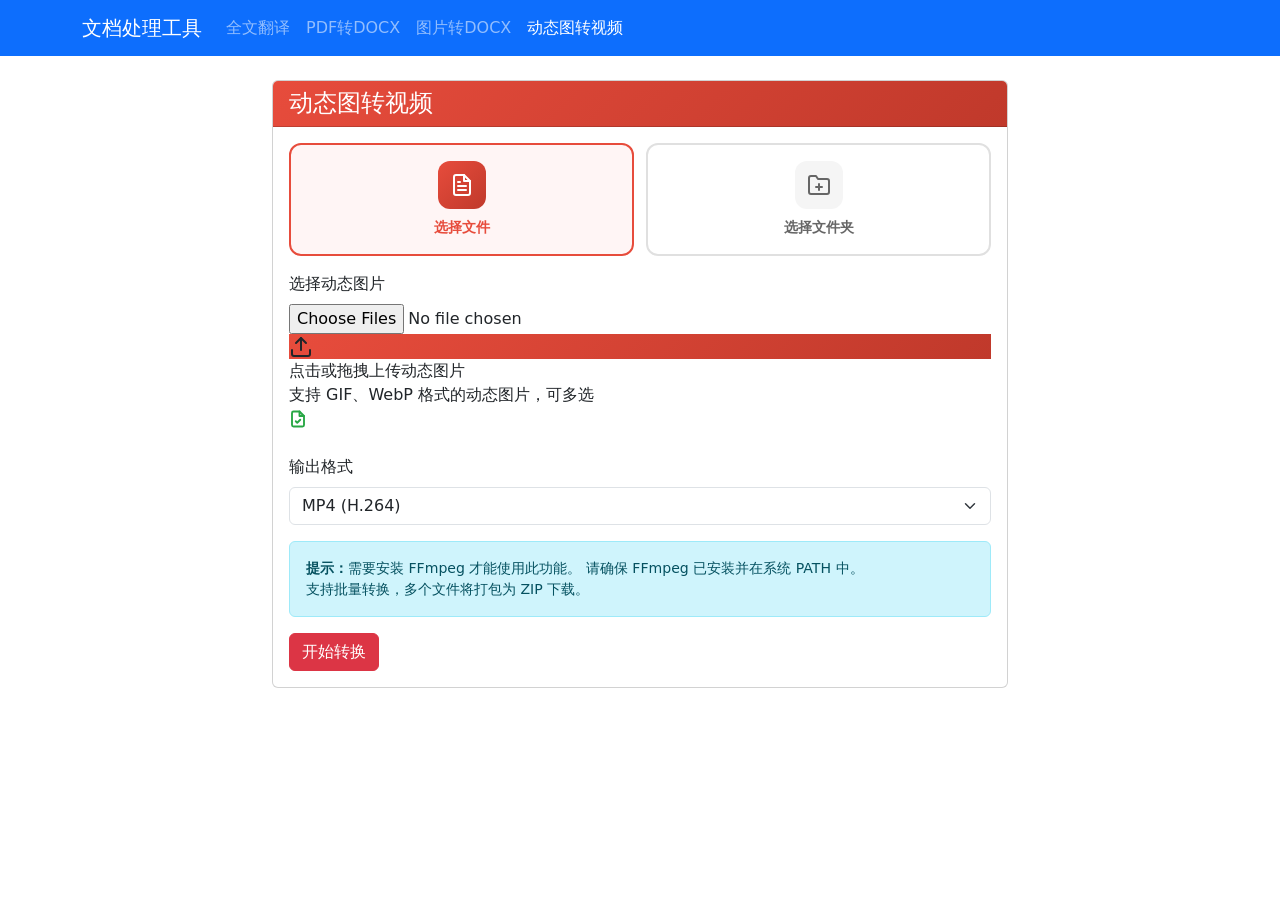
==== src/main/resources/templates/anim-to-video.html @ f3c0b9a6 "1、新增动态图转换视频的功能模块 2、修复若干bug 3、新增账号登录功能" ====
<!DOCTYPE html>
<html lang="zh-CN" xmlns:th="http://www.thymeleaf.org">
<head>
    <meta charset="UTF-8">
    <meta name="viewport" content="width=device-width, initial-scale=1.0, maximum-scale=1.0, user-scalable=no">
    <title>动态图转视频 - 文档处理工具</title>
    <link href="https://cdn.jsdelivr.net/npm/bootstrap@5.3.0/dist/css/bootstrap.min.css" rel="stylesheet">
    <link href="/css/style.css" rel="stylesheet">
    <style>
        .preview-grid {
            display: flex;
            flex-wrap: wrap;
            gap: 8px;
            margin-top: 0.5rem;
        }
        .preview-item {
            position: relative;
            width: 80px;
            height: 80px;
            border-radius: 8px;
            overflow: hidden;
            border: 2px solid #e0e0e0;
        }
        .preview-item img {
            width: 100%;
            height: 100%;
            object-fit: cover;
        }
        .preview-item .preview-name {
            position: absolute;
            bottom: 0;
            left: 0;
            right: 0;
            background: rgba(0,0,0,0.6);
            color: #fff;
            font-size: 0.55rem;
            padding: 1px 3px;
            white-space: nowrap;
            overflow: hidden;
            text-overflow: ellipsis;
        }
        .file-count-badge {
            display: inline-block;
            background: #667eea;
            color: #fff;
            border-radius: 12px;
            padding: 0.15em 0.6em;
            font-size: 0.8rem;
            font-weight: 600;
            margin-left: 0.4rem;
        }
        .mode-switch {
            display: flex;
            gap: 12px;
        }
        .mode-btn {
            flex: 1;
            padding: 1rem;
            border: 2px solid #e0e0e0;
            border-radius: 12px;
            background: #fff;
            color: #666;
            font-weight: 600;
            font-size: 0.9rem;
            cursor: pointer;
            transition: all 0.3s;
            display: flex;
            flex-direction: column;
            align-items: center;
            gap: 8px;
        }
        .mode-btn .mode-icon {
            width: 48px;
            height: 48px;
            border-radius: 12px;
            display: flex;
            align-items: center;
            justify-content: center;
            background: #f5f5f5;
            transition: all 0.3s;
        }
        .mode-btn.active {
            border-color: #e74c3c;
            color: #e74c3c;
            background: #fff5f5;
        }
        .mode-btn.active .mode-icon {
            background: linear-gradient(135deg, #e74c3c, #c0392b);
            color: #fff;
        }
        .mode-btn:hover:not(.active) {
            border-color: #e74c3c;
            color: #e74c3c;
            background: #fff5f5;
        }
        .mode-btn:hover:not(.active) .mode-icon {
            background: #fee;
        }
        .format-filter {
            display: flex;
            gap: 10px;
        }
        .format-tag {
            display: none;
        }
        .format-tag + label {
            display: inline-flex;
            align-items: center;
            gap: 6px;
            padding: 8px 16px;
            border: 2px solid #e0e0e0;
            border-radius: 8px;
            cursor: pointer;
            font-weight: 600;
            font-size: 0.88rem;
            color: #666;
            background: #fff;
            transition: all 0.2s;
            user-select: none;
        }
        .format-tag + label:hover {
            border-color: #e74c3c;
            color: #e74c3c;
        }
        .format-tag:checked + label {
            border-color: #e74c3c;
            background: #e74c3c;
            color: #fff;
        }
        .folder-input-group {
            display: flex;
            border: 2px solid #e0e0e0;
            border-radius: 10px;
            overflow: hidden;
            transition: border-color 0.2s;
        }
        .folder-input-group:focus-within {
            border-color: #e74c3c;
        }
        .folder-input-group .form-control {
            border: none;
            border-radius: 0;
            padding: 12px 16px;
            font-size: 0.9rem;
        }
        .folder-input-group .form-control:focus {
            box-shadow: none;
        }
        .folder-input-group .btn-folder {
            background: linear-gradient(135deg, #e74c3c, #c0392b);
            color: #fff;
            border: none;
            padding: 12px 20px;
            font-weight: 600;
            font-size: 0.88rem;
            cursor: pointer;
            transition: all 0.2s;
            white-space: nowrap;
        }
        .folder-input-group .btn-folder:hover {
            background: linear-gradient(135deg, #c0392b, #a93226);
        }
        .progress-bar-container {
            display: none;
            margin-top: 1rem;
        }
        .progress-bar-container .progress {
            height: 24px;
            border-radius: 12px;
        }
        .batch-progress-text {
            font-size: 0.85rem;
            color: #555;
            margin-top: 0.3rem;
        }
    </style>
</head>
<body>
    <nav class="navbar navbar-expand-lg navbar-dark bg-primary">
        <div class="container">
            <a class="navbar-brand" href="/">文档处理工具</a>
            <button class="navbar-toggler" type="button" data-bs-toggle="collapse"
                    data-bs-target="#navbarNav" aria-controls="navbarNav"
                    aria-expanded="false" aria-label="切换导航">
                <span class="navbar-toggler-icon"></span>
            </button>
            <div class="collapse navbar-collapse" id="navbarNav">
                <div class="navbar-nav">
                    <a class="nav-link" href="/translate">全文翻译</a>
                    <a class="nav-link" href="/pdf-convert">PDF转DOCX</a>
                    <a class="nav-link" href="/ocr">图片转DOCX</a>
                    <a class="nav-link active" href="/anim-to-video">动态图转视频</a>
                </div>
            </div>
        </div>
    </nav>

    <div class="container mt-3 mt-md-4">
        <div class="row justify-content-center">
            <div class="col-md-8">
                <div class="card">
                    <div class="card-header" style="background: linear-gradient(135deg, #e74c3c, #c0392b); color: #fff;">
                        <h4 class="mb-0">动态图转视频</h4>
                    </div>
                    <div class="card-body">
                        <!-- 模式切换 -->
                        <div class="mb-3">
                            <div class="mode-switch">
                                <button type="button" class="mode-btn active" id="modeFileBtn" onclick="switchMode('file')">
                                    <div class="mode-icon">
                                        <svg width="24" height="24" viewBox="0 0 24 24" fill="none" stroke="currentColor" stroke-width="2" stroke-linecap="round" stroke-linejoin="round"><path d="M14 2H6a2 2 0 0 0-2 2v16a2 2 0 0 0 2 2h12a2 2 0 0 0 2-2V8z"/><polyline points="14 2 14 8 20 8"/><line x1="16" y1="13" x2="8" y2="13"/><line x1="16" y1="17" x2="8" y2="17"/><polyline points="10 9 9 9 8 9"/></svg>
                                    </div>
                                    选择文件
                                </button>
                                <button type="button" class="mode-btn" id="modeFolderBtn" onclick="switchMode('folder')">
                                    <div class="mode-icon">
                                        <svg width="24" height="24" viewBox="0 0 24 24" fill="none" stroke="currentColor" stroke-width="2" stroke-linecap="round" stroke-linejoin="round"><path d="M22 19a2 2 0 0 1-2 2H4a2 2 0 0 1-2-2V5a2 2 0 0 1 2-2h5l2 3h9a2 2 0 0 1 2 2z"/><line x1="12" y1="11" x2="12" y2="17"/><line x1="9" y1="14" x2="15" y2="14"/></svg>
                                    </div>
                                    选择文件夹
                                </button>
                            </div>
                        </div>

                        <form id="convertForm">
                            <!-- 文件模式 -->
                            <div id="fileModeArea">
                                <div class="mb-3">
                                    <label class="form-label">
                                        <span id="fileLabel">选择动态图片</span>
                                        <span id="fileCount"></span>
                                    </label>
                                    <div class="file-upload-area" id="uploadArea">
                                        <input type="file" id="fileInput" name="files" accept=".gif,.webp" multiple>
                                        <div class="file-upload-icon" style="background: linear-gradient(135deg, #e74c3c, #c0392b);">
                                            <svg width="24" height="24" viewBox="0 0 24 24" fill="none" stroke="currentColor" stroke-width="2" stroke-linecap="round" stroke-linejoin="round"><path d="M21 15v4a2 2 0 0 1-2 2H5a2 2 0 0 1-2-2v-4"/><polyline points="17 8 12 3 7 8"/><line x1="12" y1="3" x2="12" y2="15"/></svg>
                                        </div>
                                        <div class="upload-label" id="uploadLabel">点击或拖拽上传动态图片</div>
                                        <div class="upload-hint" id="uploadHint">支持 GIF、WebP 格式的动态图片，可多选</div>
                                        <div class="file-selected" id="fileSelected">
                                            <svg width="18" height="18" viewBox="0 0 24 24" fill="none" stroke="#28a745" stroke-width="2.5" stroke-linecap="round" stroke-linejoin="round"><path d="M14 2H6a2 2 0 0 0-2 2v16a2 2 0 0 0 2 2h12a2 2 0 0 0 2-2V8z"/><polyline points="14 2 14 8 20 8"/><polyline points="9 15 11 17 15 13"/></svg>
                                            <span id="fileName"></span>
                                        </div>
                                    </div>
                                    <div id="previewGrid" class="preview-grid"></div>
                                </div>
                            </div>

                            <!-- 文件夹模式 -->
                            <div id="folderModeArea" style="display: none;">
                                <div class="mb-3">
                                    <label class="form-label">选择文件夹</label>
                                    <div class="folder-input-group">
                                        <input type="text" class="form-control" id="folderPath" placeholder="点击右侧按钮选择文件夹" readonly>
                                        <button class="btn-folder" type="button" id="pickFolderBtn">选择文件夹</button>
                                    </div>
                                    <div class="form-text" id="folderInfo"></div>
                                </div>
                                <div class="mb-3">
                                    <label class="form-label">动态图格式过滤</label>
                                    <div class="format-filter">
                                        <div>
                                            <input type="checkbox" class="format-tag" id="filterGif" value="gif" checked>
                                            <label for="filterGif">GIF</label>
                                        </div>
                                        <div>
                                            <input type="checkbox" class="format-tag" id="filterWebp" value="webp" checked>
                                            <label for="filterWebp">WebP</label>
                                        </div>
                                    </div>
                                </div>
                            </div>

                            <div class="mb-3">
                                <label class="form-label">输出格式</label>
                                <select class="form-select" id="outputFormat" name="format">
                                    <option value="mp4" selected>MP4 (H.264)</option>
                                    <option value="avi">AVI (MPEG-4)</option>
                                    <option value="webm">WebM (VP9)</option>
                                </select>
                            </div>

                            <div class="mb-3">
                                <div class="alert alert-info" style="font-size:0.88rem;" id="hintAlert">
                                    <strong>提示：</strong>需要安装 FFmpeg 才能使用此功能。
                                    请确保 FFmpeg 已安装并在系统 PATH 中。
                                    <br>支持批量转换，多个文件将打包为 ZIP 下载。
                                </div>
                            </div>

                            <button type="submit" class="btn btn-danger" id="submitBtn">
                                开始转换
                            </button>
                        </form>

                        <div id="result" class="mt-4" style="display: none;">
                            <div class="alert alert-success">
                                <h5>转换完成!</h5>
                                <p id="resultText"></p>
                            </div>
                        </div>

                        <div id="error" class="mt-4" style="display: none;">
                            <div class="alert alert-danger">
                                <h5>转换失败</h5>
                                <p id="errorText"></p>
                            </div>
                        </div>

                        <div id="loading" class="mt-4" style="display: none;">
                            <div class="text-center">
                                <div class="spinner-border text-danger" role="status">
                                    <span class="visually-hidden">处理中...</span>
                                </div>
                                <p class="mt-2" id="loadingText">正在转换中，请稍候...</p>
                            </div>
                        </div>
                    </div>
                </div>
            </div>
        </div>
    </div>

    <script src="https://cdn.jsdelivr.net/npm/bootstrap@5.3.0/dist/js/bootstrap.bundle.min.js"></script>
    <script>
        let currentMode = 'file';
        let selectedFiles = [];
        let directoryHandle = null;

        function getAllowedExts() {
            const exts = [];
            if (document.getElementById('filterGif').checked) exts.push('.gif');
            if (document.getElementById('filterWebp').checked) exts.push('.webp');
            return exts;
        }

        function switchMode(mode) {
            currentMode = mode;
            const modeFileBtn = document.getElementById('modeFileBtn');
            const modeFolderBtn = document.getElementById('modeFolderBtn');
            const fileModeArea = document.getElementById('fileModeArea');
            const folderModeArea = document.getElementById('folderModeArea');
            const hintAlert = document.getElementById('hintAlert');

            if (mode === 'folder') {
                modeFileBtn.classList.remove('active');
                modeFolderBtn.classList.add('active');
                fileModeArea.style.display = 'none';
                folderModeArea.style.display = 'block';
                hintAlert.innerHTML = '<strong>提示：</strong>需要安装 FFmpeg。选择文件夹后，转换结果将保存到该文件夹下的 converted_video 子目录。';
            } else {
                modeFileBtn.classList.add('active');
                modeFolderBtn.classList.remove('active');
                fileModeArea.style.display = 'block';
                folderModeArea.style.display = 'none';
                hintAlert.innerHTML = '<strong>提示：</strong>需要安装 FFmpeg 才能使用此功能。请确保 FFmpeg 已安装并在系统 PATH 中。<br>支持批量转换，多个文件将打包为 ZIP 下载。';
            }

            selectedFiles = [];
            directoryHandle = null;
            document.getElementById('fileInput').value = '';
            document.getElementById('folderPath').value = '';
            document.getElementById('folderInfo').textContent = '';
            updateFileDisplay();
        }

        // 文件夹选择器
        document.getElementById('pickFolderBtn').addEventListener('click', async function() {
            try {
                directoryHandle = await window.showDirectoryPicker({ mode: 'readwrite' });

                // 检查权限
                const perm = await directoryHandle.requestPermission({ mode: 'readwrite' });
                if (perm !== 'granted') {
                    alert('需要文件夹读写权限');
                    directoryHandle = null;
                    return;
                }

                document.getElementById('folderPath').value = directoryHandle.name;

                // 统计文件夹中的动态图文件
                const allowedExts = getAllowedExts();
                let count = 0;
                for await (const entry of directoryHandle.values()) {
                    if (entry.kind === 'file') {
                        const name = entry.name.toLowerCase();
                        if (allowedExts.some(ext => name.endsWith(ext))) {
                            count++;
                        }
                    }
                }
                const extNames = allowedExts.map(e => e.replace('.', '').toUpperCase()).join('、');
                document.getElementById('folderInfo').textContent = '已选择文件夹，包含 ' + count + ' 个 ' + extNames + ' 文件';
                selectedFiles = count;
            } catch (e) {
                if (e.name !== 'AbortError') {
                    alert('无法访问文件夹: ' + e.message);
                }
            }
        });

        // 文件选择
        document.getElementById('fileInput').addEventListener('change', function() {
            const files = Array.from(this.files);
            selectedFiles = files.filter(f => {
                const name = f.name.toLowerCase();
                return name.endsWith('.gif') || name.endsWith('.webp');
            });

            if (selectedFiles.length === 0 && files.length > 0) {
                alert('所选文件夹中没有找到 GIF 或 WebP 格式的动态图片');
                this.value = '';
                return;
            }

            updateFileDisplay();
        });

        function updateFileDisplay() {
            const area = document.getElementById('uploadArea');
            const fileNameEl = document.getElementById('fileName');
            const fileCountEl = document.getElementById('fileCount');
            const previewGrid = document.getElementById('previewGrid');

            if (Array.isArray(selectedFiles) && selectedFiles.length > 0) {
                area.classList.add('has-file');
                if (selectedFiles.length === 1) {
                    fileNameEl.textContent = selectedFiles[0].name;
                } else {
                    fileNameEl.textContent = '已选择 ' + selectedFiles.length + ' 个文件';
                }
                fileCountEl.innerHTML = '<span class="file-count-badge">' + selectedFiles.length + ' 个文件</span>';

                previewGrid.innerHTML = '';
                selectedFiles.slice(0, 20).forEach(file => {
                    const item = document.createElement('div');
                    item.className = 'preview-item';
                    const img = document.createElement('img');
                    img.src = URL.createObjectURL(file);
                    img.onload = () => URL.revokeObjectURL(img.src);
                    const nameDiv = document.createElement('div');
                    nameDiv.className = 'preview-name';
                    nameDiv.textContent = file.name;
                    item.appendChild(img);
                    item.appendChild(nameDiv);
                    previewGrid.appendChild(item);
                });
                if (selectedFiles.length > 20) {
                    const more = document.createElement('div');
                    more.style.cssText = 'display:flex;align-items:center;font-size:0.8rem;color:#888;';
                    more.textContent = '...还有 ' + (selectedFiles.length - 20) + ' 个文件';
                    previewGrid.appendChild(more);
                }
            } else {
                area.classList.remove('has-file');
                fileCountEl.innerHTML = '';
                previewGrid.innerHTML = '';
            }
        }

        // 拖拽支持
        const area = document.getElementById('uploadArea');
        area.addEventListener('dragover', function(e) {
            e.preventDefault();
            area.classList.add('dragover');
        });
        area.addEventListener('dragleave', function() {
            area.classList.remove('dragover');
        });
        area.addEventListener('drop', function(e) {
            e.preventDefault();
            area.classList.remove('dragover');
            const files = Array.from(e.dataTransfer.files);
            selectedFiles = files.filter(f => {
                const name = f.name.toLowerCase();
                return name.endsWith('.gif') || name.endsWith('.webp');
            });
            if (selectedFiles.length === 0 && files.length > 0) {
                alert('拖入的文件中没有 GIF 或 WebP 格式的动态图片');
                return;
            }
            updateFileDisplay();
        });

        // 文件夹模式：读取文件、上传、写回结果
        async function handleFolderConvert() {
            if (!directoryHandle) {
                alert('请先选择文件夹');
                return;
            }

            const format = document.getElementById('outputFormat').value;
            const resultDiv = document.getElementById('result');
            const errorDiv = document.getElementById('error');
            const loadingDiv = document.getElementById('loading');
            const submitBtn = document.getElementById('submitBtn');
            const loadingText = document.getElementById('loadingText');

            resultDiv.style.display = 'none';
            errorDiv.style.display = 'none';
            loadingDiv.style.display = 'block';
            submitBtn.disabled = true;
            loadingText.textContent = '正在扫描文件夹...';

            try {
                // 读取文件夹中的动态图文件，跳过空文件
                const allowedExts = getAllowedExts();
                if (allowedExts.length === 0) {
                    throw new Error('请至少选择一种动态图格式');
                }
                const files = [];
                for await (const entry of directoryHandle.values()) {
                    if (entry.kind === 'file') {
                        const name = entry.name.toLowerCase();
                        if (allowedExts.some(ext => name.endsWith(ext))) {
                            const file = await entry.getFile();
                            if (file.size > 0) {
                                files.push({ name: entry.name, file, handle: entry });
                            }
                        }
                    }
                }

                if (files.length === 0) {
                    const extNames = allowedExts.map(e => e.replace('.', '').toUpperCase()).join('、');
                    throw new Error('文件夹中没有 ' + extNames + ' 文件');
                }

                loadingText.textContent = '正在转换 ' + files.length + ' 个文件...';

                // 逐个转换并写回
                let successCount = 0;
                const outDirName = 'converted_video';
                const outDirHandle = await directoryHandle.getDirectoryHandle(outDirName, { create: true });

                for (const { name, file } of files) {
                    const baseName = name.substring(0, name.lastIndexOf('.'));
                    const ext = format === 'webm' ? 'webm' : format === 'avi' ? 'avi' : 'mp4';
                    const outFileName = baseName + '.' + ext;

                    // 检查是否已转换过
                    try {
                        const existingHandle = await outDirHandle.getFileHandle(outFileName);
                        const existingFile = await existingHandle.getFile();
                        if (existingFile.size > 0) {
                            successCount++;
                            continue;
                        }
                    } catch (e) {
                        // 文件不存在，继续转换
                    }

                    loadingText.textContent = '正在转换 (' + (successCount + 1) + '/' + files.length + '): ' + name;

                    // 读取文件内容并重新构建，确保可传输
                    const buffer = await file.arrayBuffer();
                    const uint8 = new Uint8Array(buffer);
                    const newFile = new File([uint8], name, { type: file.type || 'image/webp' });

                    const formData = new FormData();
                    formData.append('files', newFile);
                    formData.append('format', format);

                    const resp = await fetch('/api/anim-to-video', { method: 'POST', body: formData });
                    if (!resp.ok) {
                        const errText = await resp.text();
                        let errMsg = '转换失败';
                        try { errMsg = JSON.parse(errText).errorMessage || errMsg; } catch(e) {}
                        throw new Error(name + ': ' + errMsg);
                    }

                    const resultBlob = await resp.blob();

                    const outFileHandle = await outDirHandle.getFileHandle(outFileName, { create: true });
                    const writable = await outFileHandle.createWritable();
                    await writable.write(resultBlob);
                    await writable.close();
                    successCount++;
                }

                loadingDiv.style.display = 'none';
                submitBtn.disabled = false;
                resultDiv.style.display = 'block';
                document.getElementById('resultText').textContent =
                    '成功转换 ' + successCount + ' 个文件，已保存到 ' + outDirName + ' 目录';

            } catch (err) {
                loadingDiv.style.display = 'none';
                submitBtn.disabled = false;
                errorDiv.style.display = 'block';
                document.getElementById('errorText').textContent = err.message || '请求失败';
            }
        }

        // 表单提交
        document.getElementById('convertForm').addEventListener('submit', function(e) {
            e.preventDefault();

            // 文件夹模式走独立流程
            if (currentMode === 'folder') {
                handleFolderConvert();
                return;
            }

            // 文件模式
            if (!Array.isArray(selectedFiles) || selectedFiles.length === 0) {
                alert('请先选择文件');
                return;
            }

            const resultDiv = document.getElementById('result');
            const errorDiv = document.getElementById('error');
            const loadingDiv = document.getElementById('loading');
            const submitBtn = document.getElementById('submitBtn');
            const loadingText = document.getElementById('loadingText');

            resultDiv.style.display = 'none';
            errorDiv.style.display = 'none';
            loadingDiv.style.display = 'block';
            submitBtn.disabled = true;

            loadingText.textContent = '正在转换 ' + selectedFiles.length + ' 个文件，请稍候...';

            const formData = new FormData();
            selectedFiles.forEach(f => formData.append('files', f));
            formData.append('format', document.getElementById('outputFormat').value);

            fetch('/api/anim-to-video', {
                method: 'POST',
                body: formData
            })
            .then(response => {
                const contentType = response.headers.get('Content-Type') || '';
                const isFileResponse = contentType.includes('application/zip')
                    || contentType.includes('video/');

                if (response.ok && isFileResponse) {
                    const disposition = response.headers.get('Content-Disposition') || '';
                    const match = disposition.match(/filename\*?=(?:UTF-8'')?([^;\n]*)/i);
                    const fileName = match ? decodeURIComponent(match[1].replace(/"/g, '')) : 'output.mp4';

                    response.blob().then(blob => {
                        const url = URL.createObjectURL(blob);
                        const a = document.createElement('a');
                        a.href = url;
                        a.download = fileName;
                        document.body.appendChild(a);
                        a.click();
                        document.body.removeChild(a);
                        URL.revokeObjectURL(url);
                    });

                    loadingDiv.style.display = 'none';
                    submitBtn.disabled = false;
                    resultDiv.style.display = 'block';
                    document.getElementById('resultText').textContent =
                        '成功转换 ' + selectedFiles.length + ' 个文件，已自动下载';
                    return;
                }

                return response.clone().text().then(text => {
                    try {
                        const data = JSON.parse(text);
                        throw new Error(data.errorMessage || '转换失败');
                    } catch (e) {
                        if (response.ok && !text.startsWith('{')) {
                            response.blob().then(blob => {
                                const url = URL.createObjectURL(blob);
                                const a = document.createElement('a');
                                a.href = url;
                                a.download = 'videos_batch.zip';
                                document.body.appendChild(a);
                                a.click();
                                document.body.removeChild(a);
                                URL.revokeObjectURL(url);
                            });
                            loadingDiv.style.display = 'none';
                            submitBtn.disabled = false;
                            resultDiv.style.display = 'block';
                            document.getElementById('resultText').textContent =
                                '成功转换，已自动下载';
                        } else {
                            throw e;
                        }
                    }
                });
            })
            .catch(err => {
                loadingDiv.style.display = 'none';
                submitBtn.disabled = false;
                errorDiv.style.display = 'block';
                document.getElementById('errorText').textContent = err.message || '请求失败';
            });
        });
    </script>
</body>
</html>
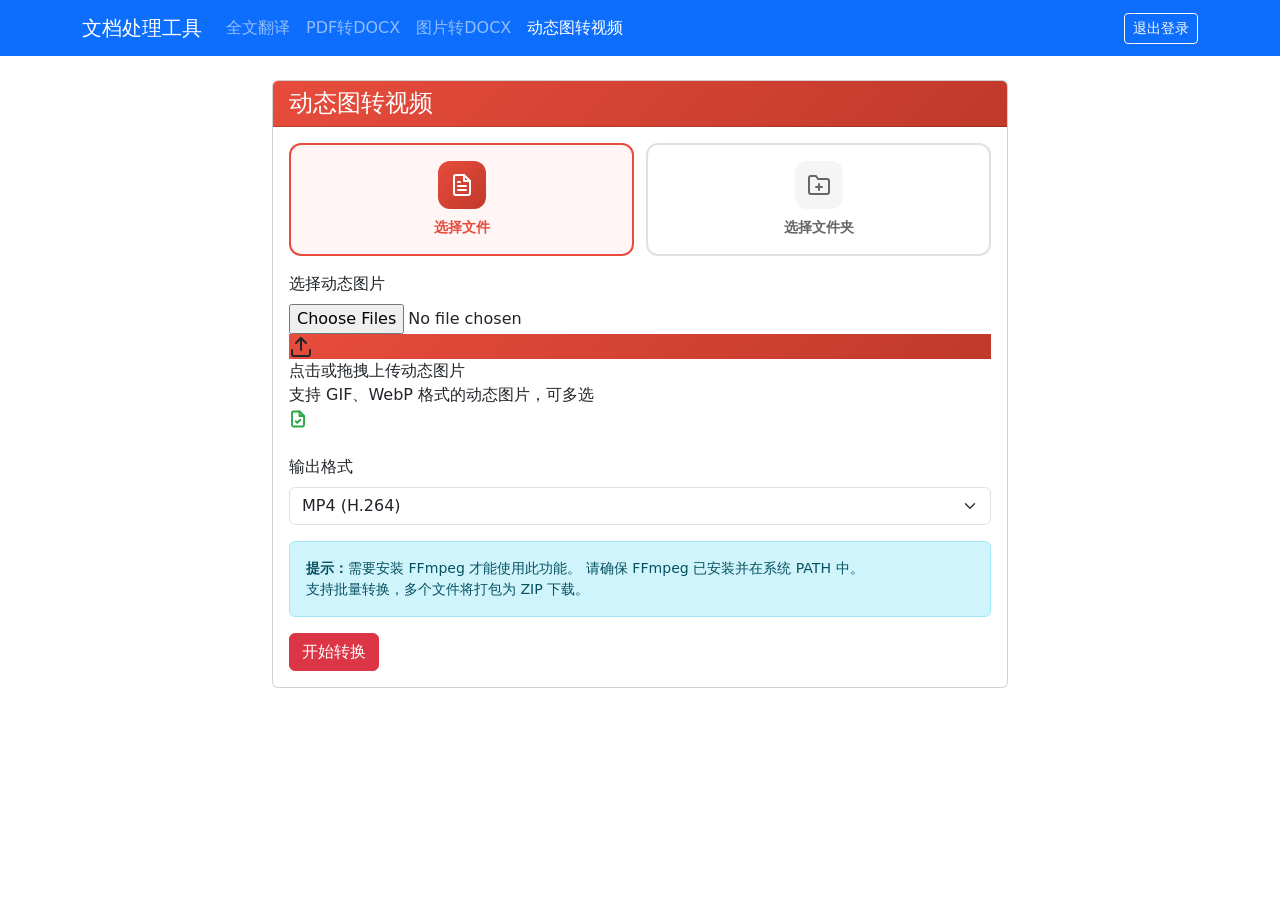
==== commit 8be84b1e: "修复bug" ====
--- a/src/main/resources/templates/anim-to-video.html
+++ b/src/main/resources/templates/anim-to-video.html
@@ -190,6 +190,11 @@
                     <a class="nav-link" href="/pdf-convert">PDF转DOCX</a>
                     <a class="nav-link" href="/ocr">图片转DOCX</a>
                     <a class="nav-link active" href="/anim-to-video">动态图转视频</a>
+                </div>
+                <div class="navbar-nav ms-auto">
+                    <form th:action="@{/logout}" method="post" class="d-inline">
+                        <button type="submit" class="btn btn-outline-light btn-sm">退出登录</button>
+                    </form>
                 </div>
             </div>
         </div>
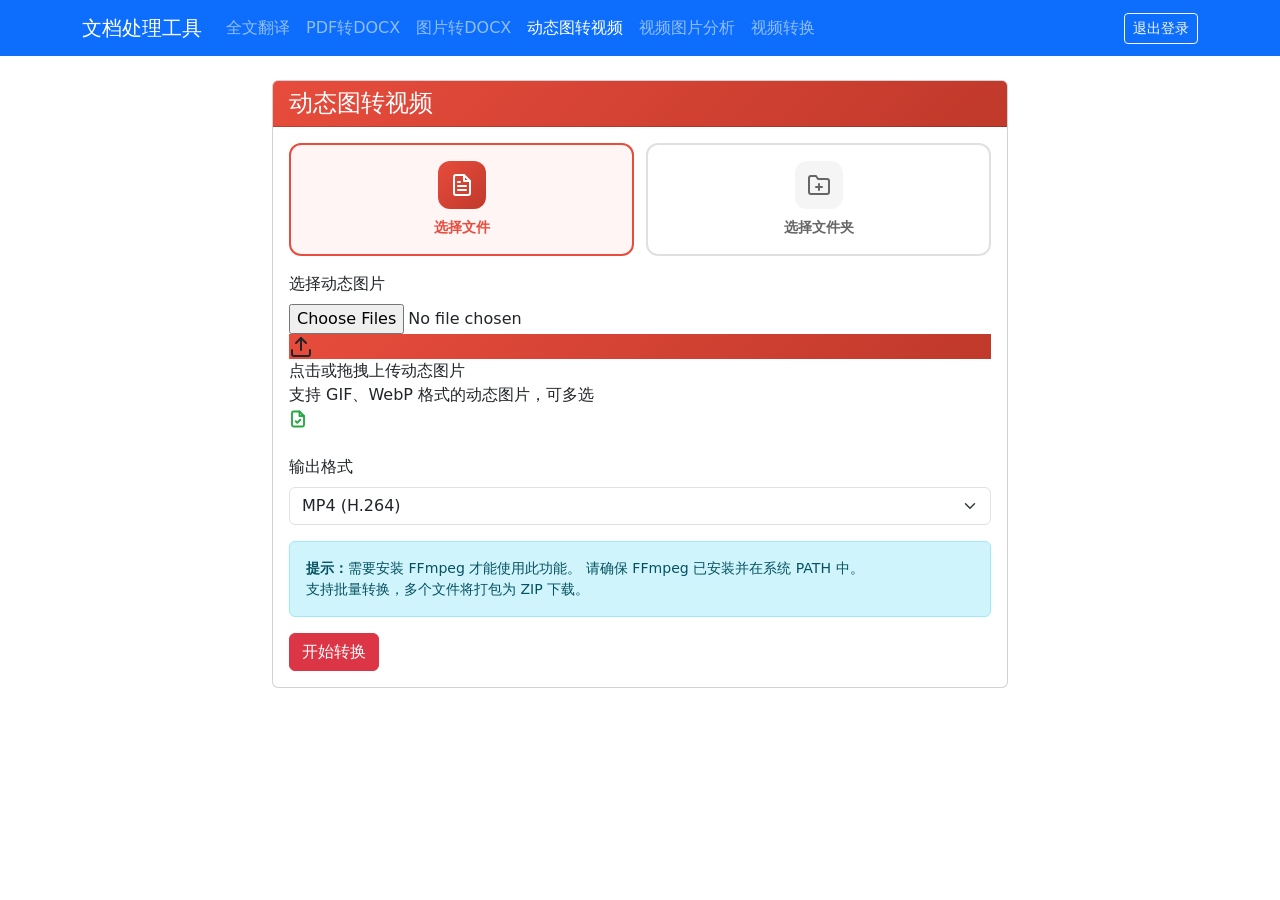
==== commit 8775e565: "新增视频图片处理模块" ====
--- a/src/main/resources/templates/anim-to-video.html
+++ b/src/main/resources/templates/anim-to-video.html
@@ -190,6 +190,8 @@
                     <a class="nav-link" href="/pdf-convert">PDF转DOCX</a>
                     <a class="nav-link" href="/ocr">图片转DOCX</a>
                     <a class="nav-link active" href="/anim-to-video">动态图转视频</a>
+                    <a class="nav-link" href="/video">视频图片分析</a>
+                    <a class="nav-link" href="/video-convert">视频转换</a>
                 </div>
                 <div class="navbar-nav ms-auto">
                     <form th:action="@{/logout}" method="post" class="d-inline">
